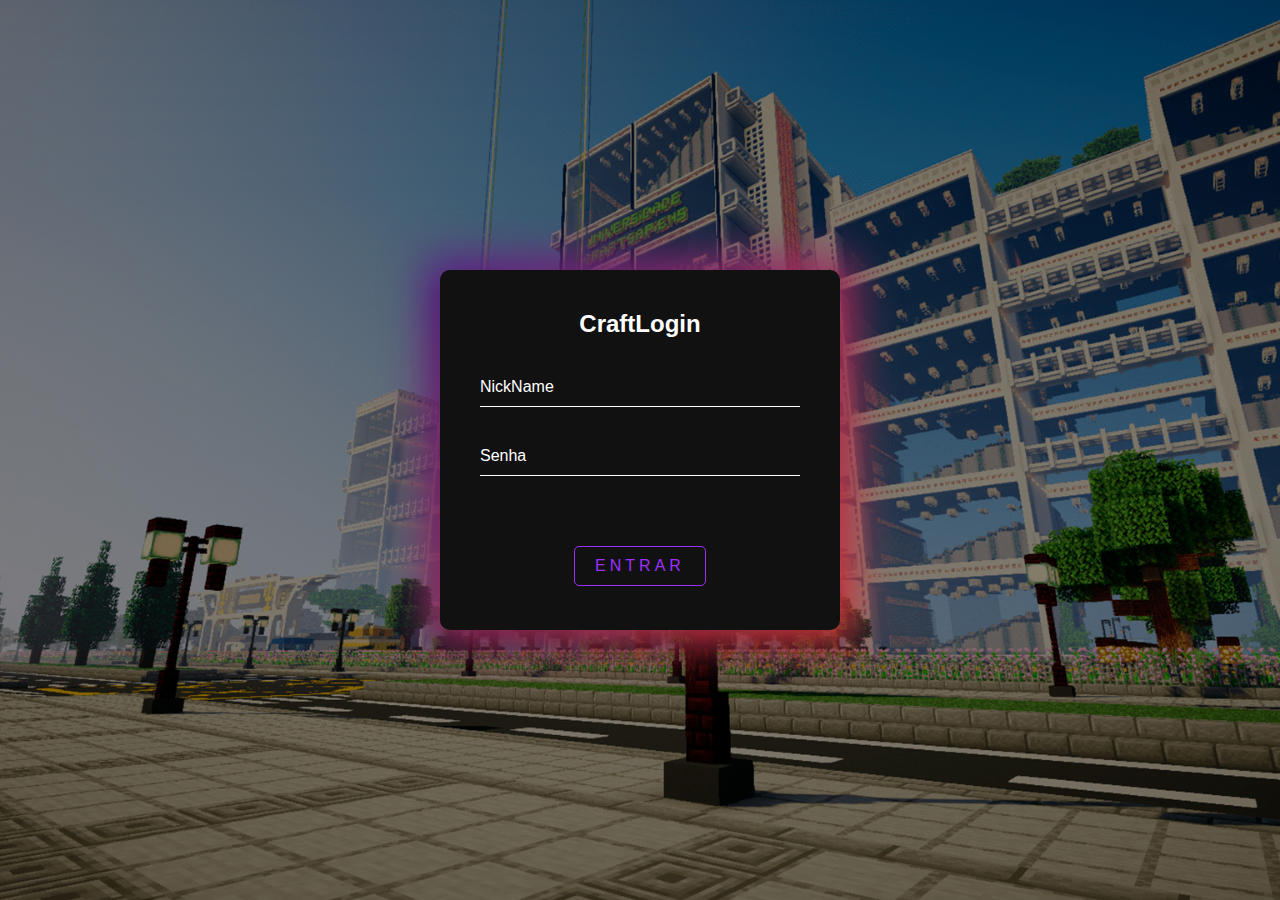
==== index.html @ 9c3946a6 "Add files via upload" ====
<!DOCTYPE html>
<html>
	<head>
		<meta charset="UTF-8">
		<meta http-equiv="X-UA-Compatible" content="IE=edge">
		<meta name="viewport" content="width=device-width, initial-scale=1.0">
		<title>Login CraftSapiens</title>
		<link rel="stylesheet" href="StLogin.css">
		<script type="text/javascript" src="funcionBT.js"></script>
	</head>
	<body background="">
		<div class="dvLogin">
			<h2>CraftLogin</h2>
			<form>
				<div class="dvDados">
					<input type="text" name="" required="" id="log">
					<label>NickName</label>
					</div>
				<div class="dvDados">
					<input type="password" name="" required="" id="pass">
					<label>Senha</label>
				</div>
				<div class="dvBotao">
					<a onclick="logar(); return false">ENTRAR</a>
				</div>
			</form>
		</div>
	</body>
</html>
---- StLogin.css ----
html {
    height: 100%;
}
body {
    margin:0;
    padding:0;
    font-family: sans-serif;
    background-image: url(BgLogin.jpg);
    background-size: cover;
    background-repeat: no-repeat;
    background-position: center center;
}
.dvLoginDefault{
	background-color: #FFF;
	padding: 20px;
}
 .dvLogin {
     position: absolute;
     top: 50%;
     left: 50%;
     width: 400px;
     padding: 40px;
     transform: translate(-50%, -50%);
     background-color: #111111;
     box-sizing: border-box;
     box-shadow: 0 15px 25px rgba(0,0,0,.6);
     border-radius: 10px;
}
.dvLogin:before {
    content: "";
    z-index: -1;
    position: absolute;
    top: 0;
    right: 0;
    bottom: 0;
    left: 0;
    background: linear-gradient(-45deg, #EE3B3B 0%, #551A8B 100% );
    transform: translate3d(0px, 0px, 0) scale(1.07);
    filter: blur(20px);
    opacity: var(0.82);
    transition: opacity 0.3s;
    border-radius: inherit;
}

.dvLogin::after {
    content: "";
    z-index: -1;
    position: absolute;
    top: 0;
    right: 0;
    bottom: 0;
    left: 0;
    background: inherit;
    border-radius: inherit;
}
 .dvLogin h2 {
     margin: 0 0 30px;
     padding: 0;
     color: #fff;
     text-align: center;
	 cursor: default;
}
 .dvLogin .dvDados {
     position: relative;
}
 .dvLogin .dvDados input {
     width: 100%;
     padding: 10px 0;
     font-size: 16px;
     color: #fff;
     margin-bottom: 30px;
     border: none;
     border-bottom: 1px solid #fff;
     outline: none;
     background: transparent;
}
 .dvLogin .dvDados label {
     position: absolute;
     top:0;
     left: 0;
     padding: 10px 0;
     font-size: 16px;
     color: #fff;
     pointer-events: none;
     transition: .5s;
}
 .dvLogin .dvDados input:focus ~ label, .dvLogin .dvDados input:valid ~ label {
     top: -20px;
     left: 0;
     color: #9B30FF;
     font-size: 12px;
}
 .dvLogin form .dvBotao{
	 display: inline-block;
	 width: 100%;
	 text-align: center;
 }
 .dvLogin form .dvBotao a {
     position: relative;
     display: inline-block;
     padding: 10px 20px;
     color: #9B30FF;
     font-size: 16px;
     text-decoration: none;
     overflow: hidden;
     transition: .5s;
     margin-top: 40px;
     letter-spacing: 4px;
     border: 1px solid #9B30FF;
     border-radius: 5px;
}
 .dvLogin .dvBotao a:hover {
     background: #551A8B;
     color: #fff;
     border-radius: 5px;
     box-shadow: 0 0 5px #551A8B, 0 0 25px #551A8B, 0 0 50px #551A8B, 0 0 100px #551A8B;
}
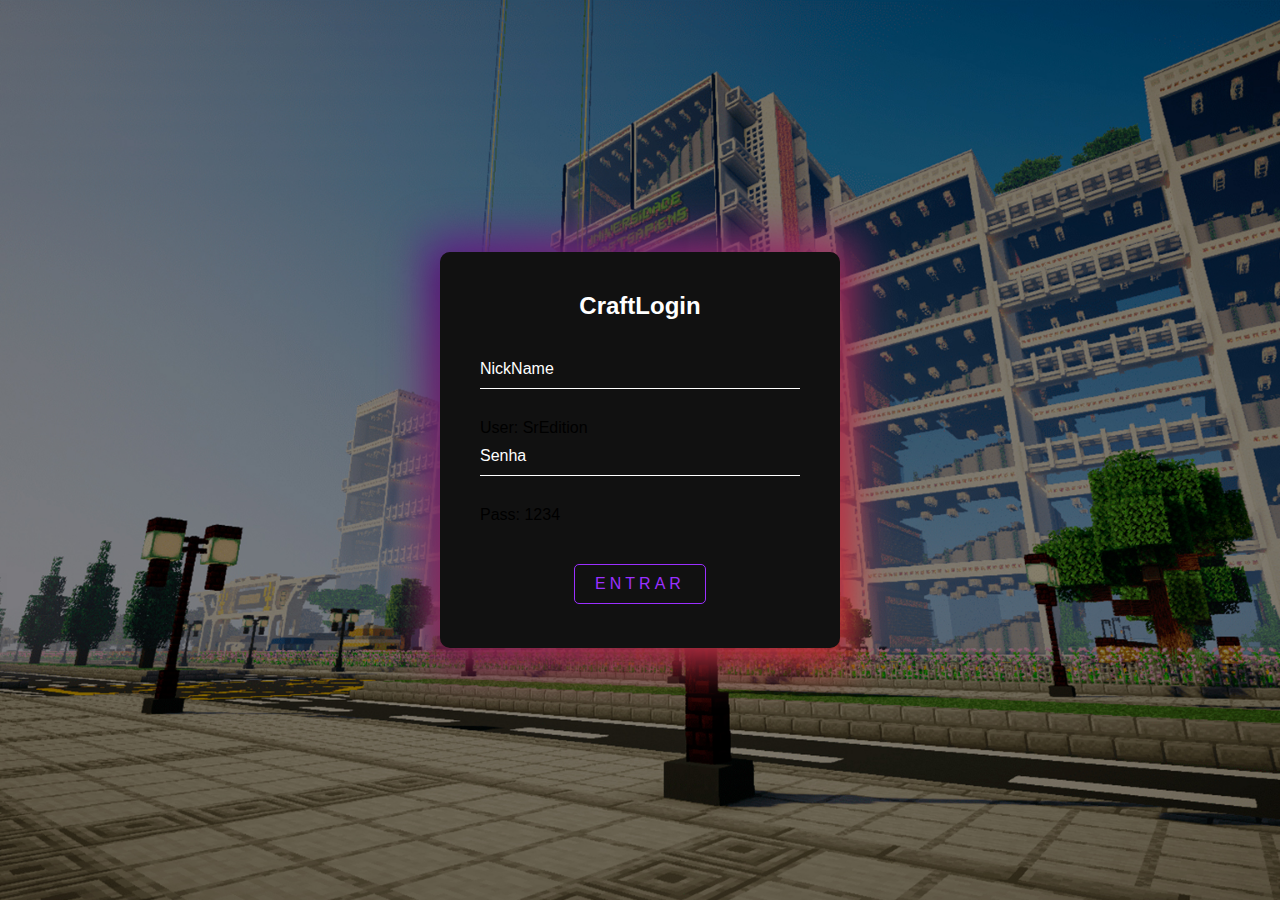
==== commit 322d7787: "Update index.html" ====
--- a/index.html
+++ b/index.html
@@ -15,10 +15,12 @@
 				<div class="dvDados">
 					<input type="text" name="" required="" id="log">
 					<label>NickName</label>
+					<div class="col">User: SrEdition</div>
 					</div>
 				<div class="dvDados">
 					<input type="password" name="" required="" id="pass">
 					<label>Senha</label>
+					<div class="col">Pass: 1234</div>
 				</div>
 				<div class="dvBotao">
 					<a onclick="logar(); return false">ENTRAR</a>
@@ -26,4 +28,4 @@
 			</form>
 		</div>
 	</body>
-</html>+</html>
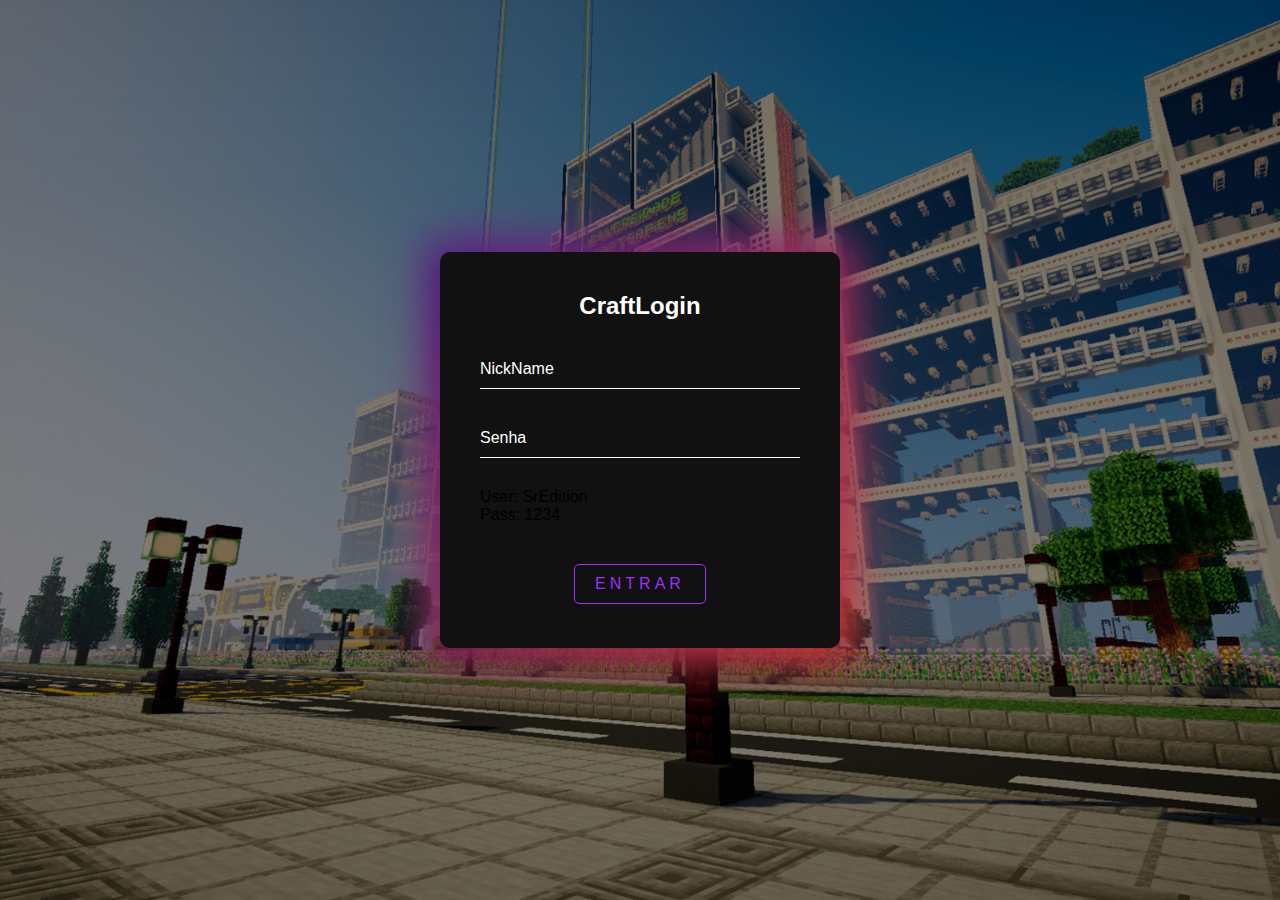
==== commit 354a799a: "Update index.html" ====
--- a/index.html
+++ b/index.html
@@ -15,11 +15,11 @@
 				<div class="dvDados">
 					<input type="text" name="" required="" id="log">
 					<label>NickName</label>
-					<div class="col">User: SrEdition</div>
 					</div>
 				<div class="dvDados">
 					<input type="password" name="" required="" id="pass">
 					<label>Senha</label>
+					<div class="col">User: SrEdition</div>
 					<div class="col">Pass: 1234</div>
 				</div>
 				<div class="dvBotao">
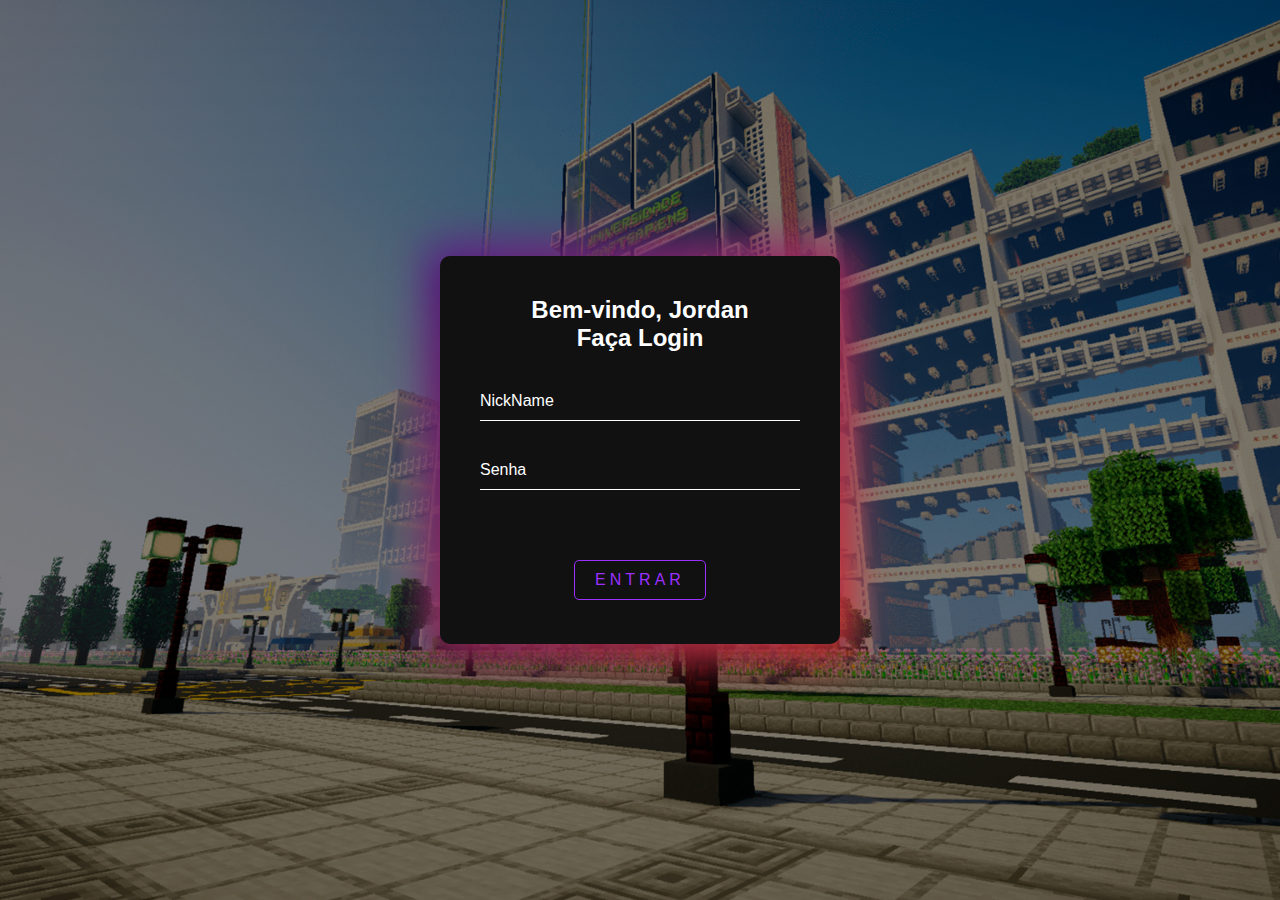
==== commit 5ddc5558: "Add files via upload" ====
--- a/index.html
+++ b/index.html
@@ -7,10 +7,11 @@
 		<title>Login CraftSapiens</title>
 		<link rel="stylesheet" href="StLogin.css">
 		<script type="text/javascript" src="funcionBT.js"></script>
+		
 	</head>
 	<body background="">
 		<div class="dvLogin">
-			<h2>CraftLogin</h2>
+			<h2>Bem-vindo, Jordan<br> Faça Login</h2>
 			<form>
 				<div class="dvDados">
 					<input type="text" name="" required="" id="log">
@@ -19,8 +20,6 @@
 				<div class="dvDados">
 					<input type="password" name="" required="" id="pass">
 					<label>Senha</label>
-					<div class="col">User: SrEdition</div>
-					<div class="col">Pass: 1234</div>
 				</div>
 				<div class="dvBotao">
 					<a onclick="logar(); return false">ENTRAR</a>
